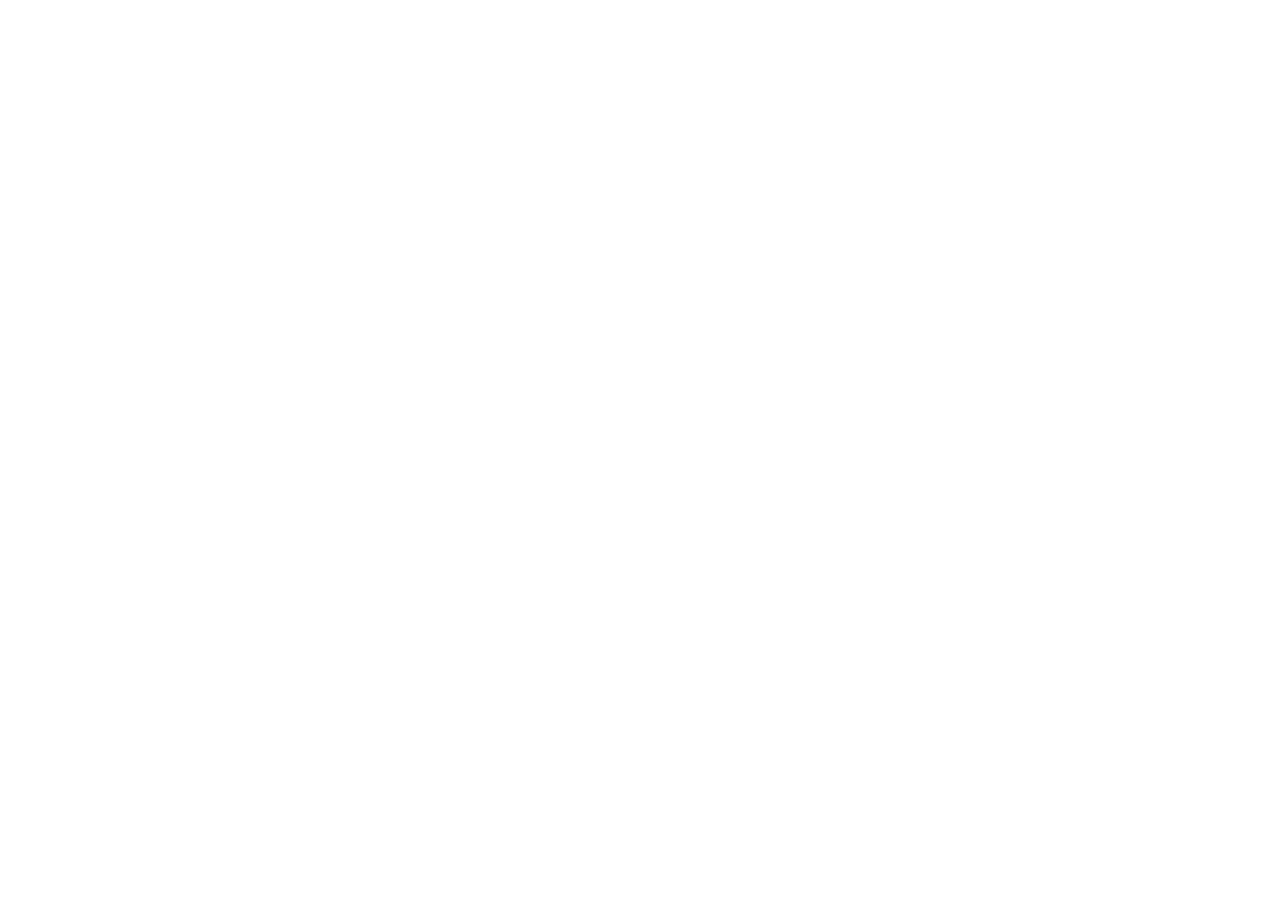
==== about.html @ 95937c4b "Design" ====
<!DOCTYPE html>
<html lang="en">

    <head>
        <meta charset="UTF-8">
        <meta http-equiv="X-UA-Compatible" content="IE=edge">
        <meta name="viewport" content="width=device-width, initial-scale=1.0">
        <title>Tech2etc Ecommerce Tutorial</title>
        <link rel="stylesheet" href="https://pro.fontawesome.com/releases/v5.10.0/css/all.css" />

        <link rel="stylesheet" href="style.css">
    </head>

    <body>

        <script src="script.js"></script>
    </body>

</html>
---- style.css ----
@import url("https://fonts.googleapis.com/css2?family=Spartan:wght@100;200;300;400;500;600;700;800;900&display=swap");
* {
  margin: 0;
  padding: 0;
  box-sizing: border-box;
  font-family: "Spartan", sans-serif;
}

html {
  scroll-behavior: smooth;
}

/* Global Styles */

h1 {
  font-size: 50px;
  line-height: 64px;
  color: #222;
}

h2 {
  font-size: 46px;
  line-height: 54px;
  color: #222;
}

h4 {
  font-size: 20px;
  color: #222;
}

h6 {
  font-weight: 700;
  font-size: 12px;
}

p {
  font-size: 16px;
  color: #465b52;
  margin: 15px 0 20px 0;
}

.section-p1 {
  padding: 40px 80px;
}

.section-m1 {
  margin: 40px 0;
}

body {
  width: 100%;
}
#header {
  display: flex;
  align-items: center;
  justify-content: space-between;
  padding: 20px 80px;
  background: #e3e6f3;
  box-shadow: 0 5px 15px rgba(0, 0, 0, 0.6);
}
#navbar {
  display: flex;
  align-items: center;
  justify-content: space-between;
}
#navbar li {
  list-style: none;
  padding: 0 20px;
}
#navbar li a{
  text-decoration: none;
  font-size: 16px;
  font-weight: 600;
  color: #1a1a1a;
  transition: 0.3 ease;
}
#navbar li a:hover,
#navbar li a.active
{
  color:#088178;
}
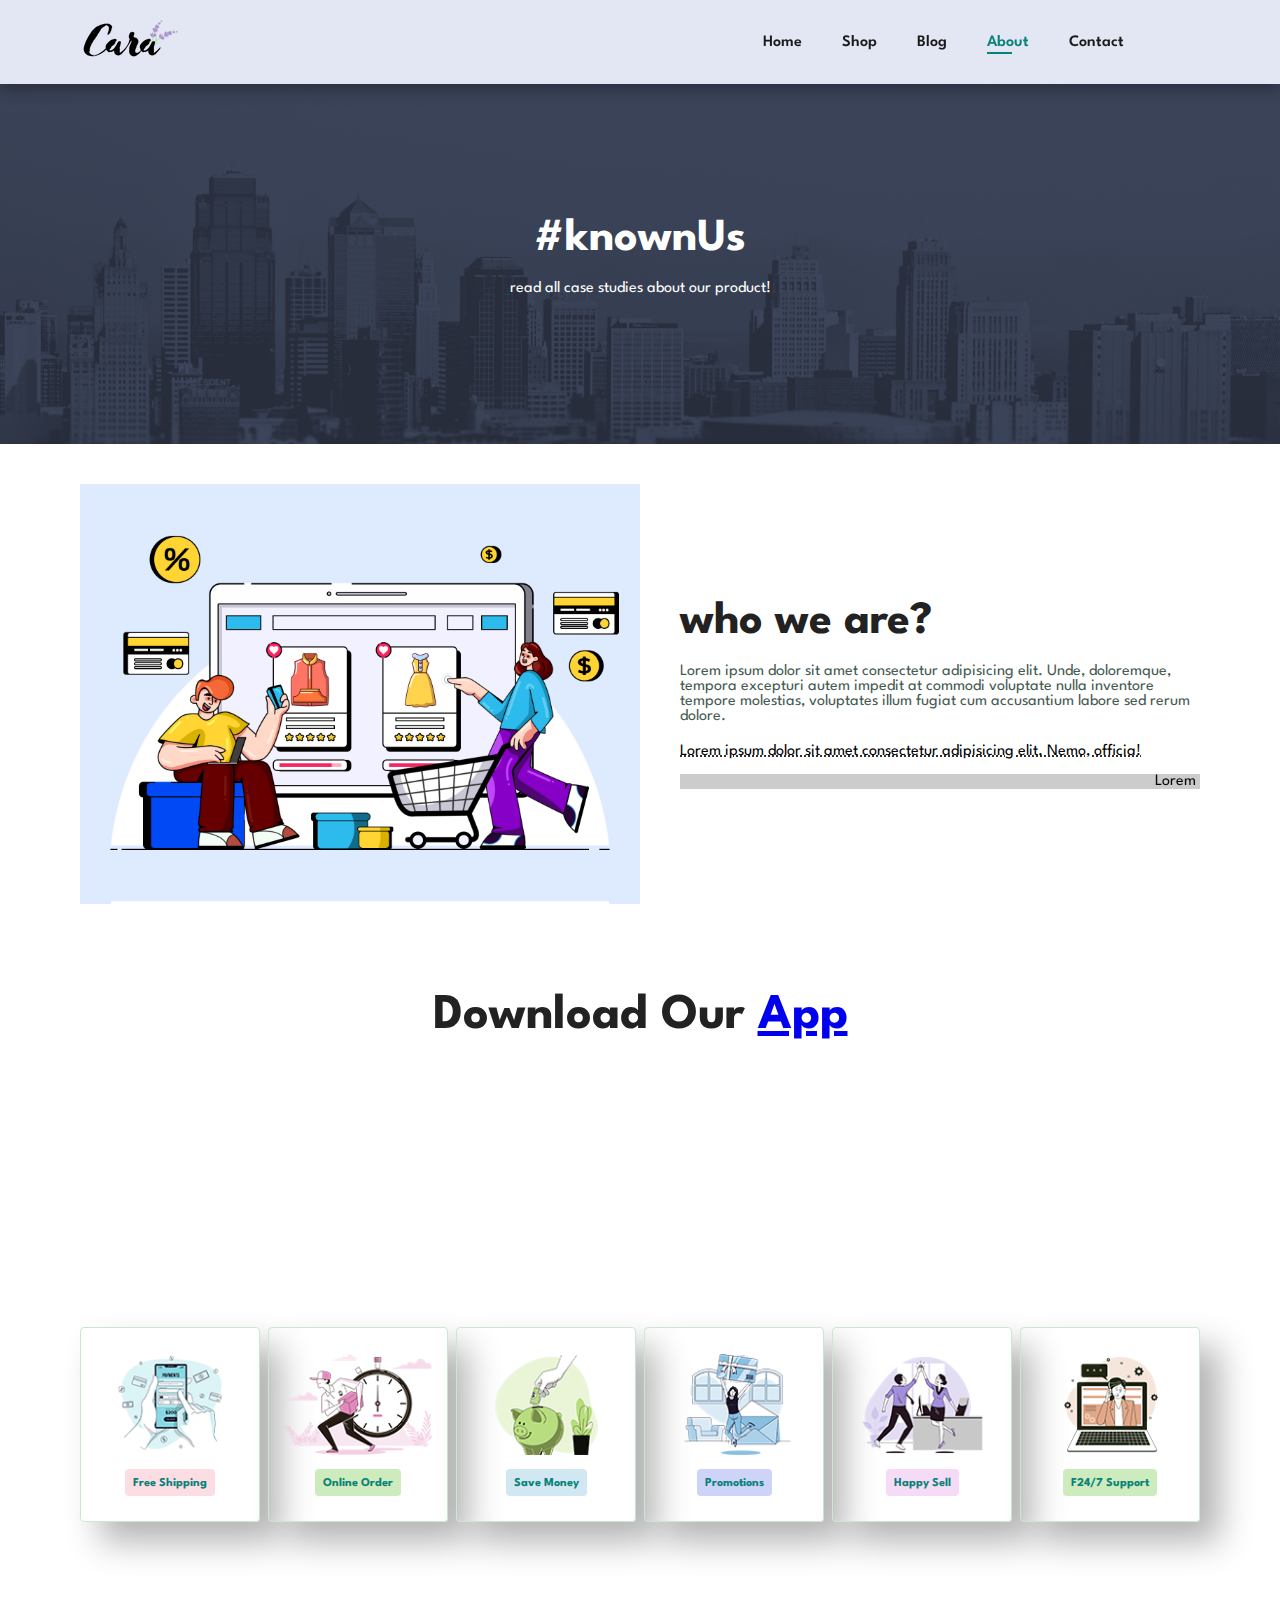
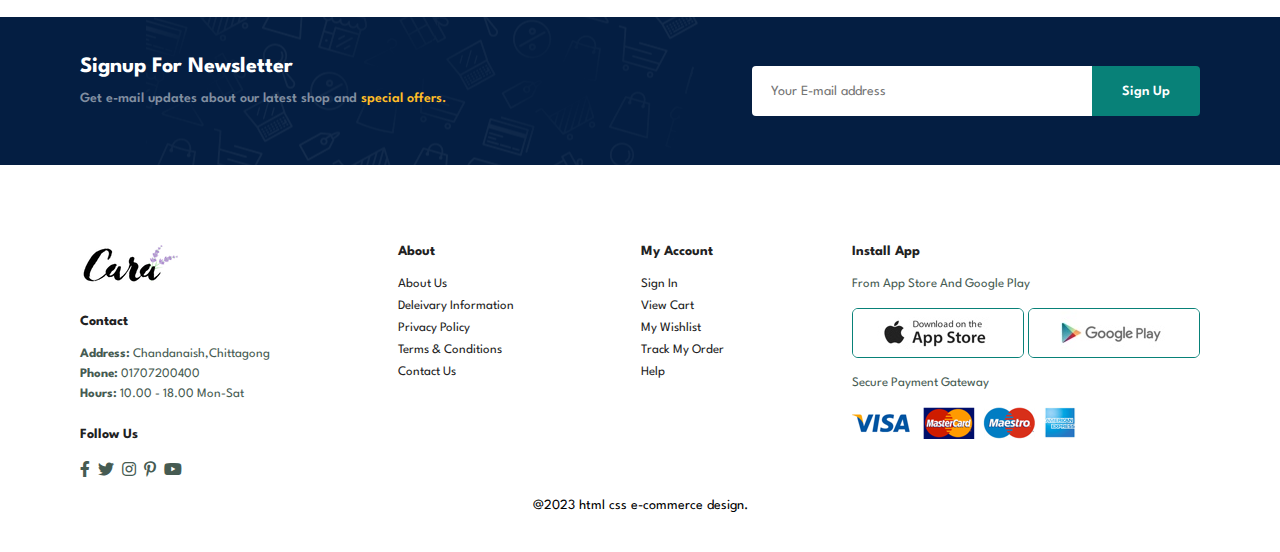
==== commit 718c6206: "Design" ====
--- a/about.html
+++ b/about.html
@@ -1,19 +1,156 @@
 <!DOCTYPE html>
 <html lang="en">
+  <head>
+    <meta charset="UTF-8" />
+    <meta http-equiv="X-UA-Compatible" content="IE=edge" />
+    <meta name="viewport" content="width=device-width, initial-scale=1.0" />
+    <title>Tech2etc Ecommerce Tutorial</title>
+    <link
+      rel="stylesheet"
+      href="https://pro.fontawesome.com/releases/v5.10.0/css/all.css"
+    />
 
-    <head>
-        <meta charset="UTF-8">
-        <meta http-equiv="X-UA-Compatible" content="IE=edge">
-        <meta name="viewport" content="width=device-width, initial-scale=1.0">
-        <title>Tech2etc Ecommerce Tutorial</title>
-        <link rel="stylesheet" href="https://pro.fontawesome.com/releases/v5.10.0/css/all.css" />
+    <link rel="stylesheet" href="style.css" />
+  </head>
 
-        <link rel="stylesheet" href="style.css">
-    </head>
+  <body>
+    <section id="header">
+      <a href="#">
+        <img src="img/logo.png" class="logo" alt="" />
+      </a>
+      <div>
+        <ul id="navbar">
+          <li><a href="index.html">Home</a></li>
+          <li><a href="shop.html">Shop</a></li>
+          <li><a href="blog.html" >Blog</a></li>
+          <li><a href="about.html" class="active">About</a></li>
+          <li><a href="contact.html">Contact</a></li>
+          <li>
+            <a href="cart.html" id="lg-bag"
+              ><i class="far fa-shopping-bag"></i
+            ></a>
+          </li>
+          <a href="#" id="close"><i class="far fa-times"></i></a>
+        </ul>
+      </div>
+      <div id="mobile">
+        <a href="cart.html"><i class="far fa-shopping-bag"></i></a>
+        <i id="bar" class="fas fa-outdent"></i>
+      </div>
+    </section>
+    <section id="page-header" class="about-header">
+      <h2>#knownUs</h2>
 
-    <body>
+      <p>read all case studies about our product!</p>
+    </section>
+   
+<section id="about-head" class="section-p1">
+<img src="img/about/a6.jpg" alt="">
+<div>
+    <h2>
+        who we are?
+    </h2>
+    <p>Lorem ipsum dolor sit amet consectetur adipisicing elit. Unde, doloremque, tempora excepturi autem impedit at commodi voluptate nulla inventore tempore molestias, voluptates illum fugiat cum accusantium labore sed rerum dolore.</p>
+    <abbr title="">
+        Lorem ipsum dolor sit amet consectetur adipisicing elit. Nemo, officia!
+    </abbr>
+    <br><br>
+    <marquee bgcolor="#ccc" loop="-1" scrollamount="5" width="100%">
+        Lorem ipsum dolor sit amet consectetur adipisicing elit. Nemo, officia!
+    </marquee>
 
-        <script src="script.js"></script>
-    </body>
+</div>
+</section>
+     <section id="about-app" class="section-p1">
+         <h1>Download Our <a href="#">App</a></h1>
+         <div class="video">
+            <video autoplay muted loop src="img/about/1.mp4"></video>
+         </div>
+     </section>
+     <section id="feature" class="section-p1">
+        <div class="fe-box">
+          <img src="img/features/f1.png" alt="" />
+          <h6>Free Shipping</h6>
+        </div>
+        <div class="fe-box">
+          <img src="img/features/f2.png" alt="" />
+          <h6>Online Order</h6>
+        </div>
+        <div class="fe-box">
+          <img src="img/features/f3.png" alt="" />
+          <h6>Save Money</h6>
+        </div>
+        <div class="fe-box">
+          <img src="img/features/f4.png" alt="" />
+          <h6>Promotions</h6>
+        </div>
+        <div class="fe-box">
+          <img src="img/features/f5.png" alt="" />
+          <h6>Happy Sell</h6>
+        </div>
+        <div class="fe-box">
+          <img src="img/features/f6.png" alt="" />
+          <h6>F24/7 Support</h6>
+        </div>
+      </section>
+      <section id="newsletter" class="section-p1 section-m1">
+        <div class="newstext">
+          <h4>Signup For Newsletter</h4>
+          <p>Get e-mail updates about our latest shop and <span>special offers.</span> </p>
+        </div>
+        <div class="form">
+          <input type="text" placeholder="Your E-mail address"/>
+          <button class="normal">Sign Up</button>
+        </div>
+      </section>
+    <footer class="section-p1">
+      <div class="col">
+        <img src="img/logo.png" class="logo" alt="" />
+        <h4>Contact</h4>
+        <p><strong>Address:</strong> Chandanaish,Chittagong</p>
+        <p><strong>Phone:</strong> 01707200400</p>
+        <p><strong>Hours:</strong> 10.00 - 18.00 Mon-Sat</p>
 
-</html>+        <div class="follow">
+          <h4>Follow Us</h4>
+          <div class="icon">
+            <i class="fab fa-facebook-f"></i>
+            <i class="fab fa-twitter"></i>
+            <i class="fab fa-instagram"></i>
+            <i class="fab fa-pinterest-p"></i>
+            <i class="fab fa-youtube"></i>
+          </div>
+        </div>
+      </div>
+      <div class="col">
+        <h4>About</h4>
+        <a href="#">About Us</a>
+        <a href="#">Deleivary Information</a>
+        <a href="#">Privacy Policy</a>
+        <a href="#">Terms & Conditions</a>
+        <a href="#">Contact Us</a>
+      </div>
+      <div class="col">
+        <h4>My Account</h4>
+        <a href="#">Sign In </a>
+        <a href="#">View Cart</a>
+        <a href="#">My Wishlist</a>
+        <a href="#">Track My Order</a>
+        <a href="#">Help</a>
+      </div>
+      <div class="col install">
+        <h4>Install App</h4>
+        <p>From App Store And Google Play</p>
+        <div class="row">
+          <img src="img/pay/app.jpg" alt="" />
+          <img src="img/pay/play.jpg" alt="" />
+        </div>
+        <p>Secure Payment Gateway</p>
+        <img src="img/pay/pay.png" alt="" />
+      </div>
+      <div class="copyright">@2023 html css e-commerce design.</div>
+    </footer>
+
+    <script src="script.js"></script>
+  </body>
+</html>
--- a/style.css
+++ b/style.css
@@ -47,17 +47,46 @@
 .section-m1 {
   margin: 40px 0;
 }
+button.normal {
+  font-size: 14px;
+  font-weight: 600;
+  padding: 15px 30px;
+  color: #000;
+  background-color: #fff;
+  border-radius: 4px;
+  cursor: pointer;
+  border: none;
+  outline: none;
+  transition: 0.2s;
+}
+button.white {
+  font-size: 13px;
+  font-weight: 600;
+  padding: 11px 18px;
+  color: #fff;
+  background-color: transparent;
+
+  cursor: pointer;
+  border: 1px solid #fff;
+  outline: none;
+  transition: 0.2s;
+}
 
 body {
   width: 100%;
 }
+/*===== header*/
 #header {
   display: flex;
   align-items: center;
   justify-content: space-between;
   padding: 20px 80px;
   background: #e3e6f3;
-  box-shadow: 0 5px 15px rgba(0, 0, 0, 0.6);
+  box-shadow: 0 5px 15px rgba(0, 0, 0, 0.3);
+  z-index: 999;
+  position: sticky;
+  top: 0;
+  left: 0;
 }
 #navbar {
   display: flex;
@@ -67,8 +96,9 @@
 #navbar li {
   list-style: none;
   padding: 0 20px;
-}
-#navbar li a{
+  position: relative;
+}
+#navbar li a {
   text-decoration: none;
   font-size: 16px;
   font-weight: 600;
@@ -76,7 +106,854 @@
   transition: 0.3 ease;
 }
 #navbar li a:hover,
-#navbar li a.active
+#navbar li a.active {
+  color: #088178;
+}
+#navbar li a.active::after,
+#navbar li a:hover::after {
+  content: " ";
+  width: 30%;
+  height: 2px;
+  background: #088178;
+  position: absolute;
+  bottom: -4px;
+  left: 20px;
+}
+/*===== header end*/
+/*===== hero section start*/
+#hero {
+  background-image: url("img/hero4.png");
+  height: 90vh;
+  width: 100%;
+  background-size: cover;
+  background-position: top 25% right 0;
+  padding: 0 80px;
+  display: flex;
+  flex-direction: column;
+  align-items: flex-start;
+  justify-content: center;
+}
+#hero h4 {
+  padding-bottom: 15px;
+}
+#hero h1 {
+  color: #088178;
+}
+#hero button {
+  background-image: url("img/button.png");
+  background-color: transparent;
+  color: #088178;
+  border: 0;
+  padding: 14px 80px 14px 65px;
+  background-repeat: no-repeat;
+  cursor: pointer;
+  font-weight: 700;
+  font-size: 15px;
+}
+/*===== hero section end*/
+/*===== feature section start*/
+#feature {
+  display: flex;
+  align-items: center;
+  justify-content: space-between;
+  flex-wrap: wrap;
+}
+#feature .fe-box {
+  width: 180px;
+  text-align: center;
+  padding: 25px 15px;
+  box-shadow: 20px 20px 34px rgba(0, 0, 0, 0.3);
+  border: 1px solid #cce7d0;
+  border-radius: 4px;
+  margin: 15px 0;
+}
+#feature .fe-box:nth-child(2) h6 {
+  background-color: #cdebbc;
+}
+#feature .fe-box:nth-child(3) h6 {
+  background-color: #d1e8f2;
+}
+#feature .fe-box:nth-child(4) h6 {
+  background-color: #cdd4f8;
+}
+#feature .fe-box:nth-child(5) h6 {
+  background-color: #f6dbf6;
+}
+#feature .fe-box:nth-child(6) h6 {
+  background-color: #cdebbc;
+}
+#feature .fe-box:hover {
+  box-shadow: 10px 10px 54px rgba(70, 62, 221, 0.1);
+}
+#feature .fe-box h6 {
+  display: inline-block;
+  padding: 9px 8px 6px 8px;
+  line-height: 1;
+  border-radius: 4px;
+  color: #088178;
+  background-color: #fddde4;
+}
+#feature .fe-box img {
+  width: 100%;
+  margin-bottom: 10px;
+}
+/*===== feature section end*/
+/*===== product1 section start*/
+#product1 {
+  text-align: center;
+}
+#product1 .pro-container {
+  display: flex;
+  align-items: center;
+  justify-content: space-between;
+  padding-top: 20px;
+  flex-wrap: wrap;
+}
+#product1 .pro {
+  width: 23%;
+  min-width: 250px;
+  padding: 10px 12px;
+  border: 1px solid #cce7d0;
+  border-radius: 25px;
+  cursor: pointer;
+  box-shadow: 20px 20px 30px rgba(0, 0, 0, 0.2);
+  margin: 15px 0;
+  transition: 0.2s ease;
+  position: relative;
+}
+#product1 .pro:hover {
+  box-shadow: 20px 20px 30px rgba(0, 0, 0, 0.6);
+}
+#product1 .pro img {
+  width: 100%;
+  border-radius: 20px;
+}
+#product1 .pro .des {
+  text-align: start;
+  padding: 10px 0;
+}
+#product1 .pro .des span {
+  color: #606063;
+  font-size: 12px;
+}
+#product1 .pro .des h5 {
+  padding-top: 7px;
+  color: #1a1a1a;
+  font-size: 14px;
+}
+#product1 .pro .des i {
+  font-size: 12px;
+  color: rgb(243, 181, 25);
+}
+#product1 .pro .des h4 {
+  padding-top: 7px;
+  font-size: 15px;
+  font-weight: 700;
+  color: #088178;
+}
+#product1 .pro .cart {
+  width: 40px;
+  height: 40px;
+  line-height: 40px;
+  border-radius: 50px;
+  background-color: #e8f6e8;
+  font-weight: 500;
+  color: #088178;
+  border: 1px solid #cce7d0;
+  position: absolute;
+  bottom: 20px;
+  right: 20px;
+}
+/*===== product1 section end*/
+/*===== banner section start*/
+#banner {
+  display: flex;
+  flex-direction: column;
+  justify-content: center;
+  align-items: center;
+  text-align: center;
+  background-image: url("img/banner/b2.jpg");
+  width: 100%;
+  height: 40vh;
+  background-size: cover;
+  background-position: center;
+}
+#banner h4 {
+  color: #fff;
+  font-size: 16px;
+}
+#banner h2 {
+  color: #fff;
+  font-size: 30px;
+  padding: 10px 0;
+}
+#banner h2 span {
+  color: #ef3636;
+}
+#banner button:hover {
+  background: #088178;
+  color: #fff;
+}
+/*===== banner section end*/
+/*===== sm-banner section start*/
+#sm-banner {
+  display: flex;
+  justify-content: space-between;
+  flex-wrap: wrap;
+}
+#sm-banner .banner-box {
+  display: flex;
+  flex-direction: column;
+  justify-content: center;
+  align-items: flex-start;
+  padding: 30px;
+  background-image: url("img/banner/b17.jpg");
+  min-width: 580px;
+  height: 50vh;
+  background-size: cover;
+  background-position: center;
+}
+#sm-banner .banner-box2 {
+  background-image: url("img/banner/b10.jpg");
+}
+#sm-banner .banner-box:hover button {
+  background: #088178;
+  border: 1px solid #088178;
+}
+#sm-banner h4 {
+  color: #fff;
+  font-size: 20px;
+  font-weight: 300;
+}
+#sm-banner h2 {
+  color: #fff;
+  font-size: 28px;
+  font-weight: 700;
+}
+#sm-banner span {
+  color: #fff;
+  font-size: 14px;
+  font-weight: 500;
+  padding-bottom: 15px;
+}
+/*===== sm-banner section end*/
+/*===== banner3 section starr*/
+#banner3 {
+  display: flex;
+  justify-content: space-between;
+  flex-wrap: wrap;
+  padding: 0 80px;
+}
+#banner3 .banner-box {
+  display: flex;
+  flex-direction: column;
+  justify-content: center;
+  align-items: flex-start;
+  padding: 20px;
+  background-image: url("img/banner/b7.jpg");
+  min-width: 30%;
+  height: 30vh;
+  background-size: cover;
+  background-position: center;
+  margin-bottom: 20px;
+}
+#banner3 .banner-box2 {
+  background-image: url("img/banner/b4.jpg");
+}
+#banner3 .banner-box3 {
+  background-image: url("img/banner/b18.jpg");
+}
+#banner3 h2 {
+  color: #fff;
+  font-weight: 900;
+  font-size: 22px;
+}
+#banner3 h3 {
+  color: #ec544e;
+  font-weight: 800;
+  font-size: 15px;
+}
+/*===== banner3 section end*/
+/*===== newsletter section start*/
+#newsletter {
+  display: flex;
+  justify-content: space-between;
+  flex-wrap: wrap;
+  align-items: center;
+  background-image: url("img/banner/b14.png");
+  background-repeat: no-repeat;
+  background-position: 20% 30%;
+  background-color: #041e42;
+}
+#newsletter h4 {
+  font-size: 22px;
+  font-weight: 700;
+  color: #fff;
+}
+#newsletter p {
+  font-size: 14px;
+  font-weight: 600;
+  color: #818ea0;
+}
+#newsletter p span {
+  color: #ffbd27;
+}
+#newsletter input {
+  height: 3.125rem;
+  padding: 0 1.25em;
+  font-size: 14px;
+  width: 100%;
+  border: 1px solid transparent;
+  border-radius: 4px;
+  outline: none;
+  border-top-right-radius: 0;
+  border-bottom-right-radius: 0;
+}
+#newsletter button {
+  background-color: #088178;
+  color: #fff;
+  white-space: nowrap;
+  border-top-left-radius: 0;
+  border-bottom-left-radius: 0;
+}
+#newsletter .form {
+  display: flex;
+  width: 40%;
+}
+/*===== newsletter section end*/
+/*===== fotter section start*/
+footer {
+  display: flex;
+  flex-wrap: wrap;
+  justify-content: space-between;
+}
+footer .col {
+  display: flex;
+  flex-direction: column;
+  align-items: flex-start;
+  margin-bottom: 20px;
+}
+footer p {
+  font-size: 13px;
+  margin: 0 0 8px 0;
+}
+footer .logo {
+  margin-bottom: 30px;
+}
+footer h4 {
+  font-size: 14px;
+  padding-bottom: 20px;
+}
+
+footer a {
+  font-size: 13px;
+  text-decoration: none;
+  color: #222;
+  margin-bottom: 10px;
+}
+
+footer .follow {
+  margin-top: 20px;
+}
+footer .follow i {
+  color: #465b52;
+  padding-right: 4px;
+  cursor: pointer;
+}
+footer .install .row img {
+  border: 1px solid #088178;
+  border-radius: 6px;
+}
+footer .install img {
+  margin: 10px 0 15px 0;
+}
+footer .follow i:hover,
+footer a:hover {
+  color: #088178;
+}
+footer .copyright {
+  width: 100%;
+  text-align: center;
+  font-size: 14px;
+}
+/*===== fotter section end*/
+#mobile {
+  display: none;
+  align-items: center;
+}
+#close {
+  display: none;
+}
+/*===== media quary start*/
+@media (max-width: 799px) {
+  #navbar {
+    display: flex;
+    flex-direction: column;
+    align-items: flex-start;
+    justify-content: flex-start;
+    position: fixed;
+    top: 0;
+    right: -300px;
+    height: 100vh;
+    width: 300px;
+    background-color: #e3e6f3;
+    box-shadow: 0 40px 60px rgba(0, 0, 0, 0.1);
+    padding: 80px 0 0 10px;
+    transition: 0.3s;
+  }
+  #navbar.active {
+    right: 0px;
+  }
+  #navbar li {
+    margin-bottom: 25px;
+  }
+  #mobile {
+    display: flex;
+    align-items: center;
+  }
+  #mobile i {
+    color: #1a1a1a;
+    font-size: 24px;
+    padding-left: 20px;
+  }
+  #close {
+    position: absolute;
+    top: 30px;
+    left: 30px;
+    color: #222;
+    font-size: 24px;
+    display: initial;
+  }
+  #lg-bag {
+    display: none;
+  }
+  #hero {
+    height: 70vh;
+    background-position: top 30% right 30%;
+    padding: 0 80px;
+  }
+  #feature {
+    justify-content: center;
+  }
+  #feature .fe-box {
+    margin: 15px 15px;
+  }
+  #product1 .pro-container {
+    justify-content: center;
+  }
+  #banner {
+    height: 20vh;
+  }
+  #sm-banner .banner-box {
+    min-width: 100%;
+    height: 30vh;
+  }
+  #banner3 {
+    padding: 0 40px;
+  }
+  #banner3 .banner-box {
+    width: 28%;
+  }
+  #newsletter .form {
+    width: 70%;
+  }
+  /* contact page*/
+  #form-details{
+    padding: 40px;
+  }
+  #form-details form{
+    width: 50%;
+   }
+}
+@media (max-width: 477px) {
+  #header {
+    padding: 10px 30px;
+  }
+  h1 {
+    font-size: 38px;
+  }
+  h2 {
+    font-size: 32px;
+  }
+  #hero {
+    background-position: 55%;
+    padding: 0 20px;
+  }
+  #feature {
+    justify-content: space-between;
+  }
+  #feature .fe-box {
+    width: 155px;
+
+    margin: 0 0 15px 0;
+  }
+  #product1 .pro {
+    width: 100%;
+  }
+  #banner {
+    height: 40vh;
+  }
+  #sm-banner .banner-box {
+    height: 40vh;
+  }
+  #sm-banner .banner-box2 {
+    margin-top: 20px;
+  }
+  #banner3 {
+    padding: 0 20px;
+  }
+  #newsletter {
+    padding: 40px 20px;
+  }
+  #newsletter .form {
+    width: 100%;
+  }
+  footer .copyright {
+    text-align: start;
+  }
+  /*single screen product*/
+  #prodetails {
+    display: flex;
+    flex-direction: column;
+  }
+  #prodetails .sigle-pro-image {
+    width: 100%;
+    margin-right: 0px;
+  }
+  #prodetails .single-pro-details {
+    width: 100%;
+  }
+  /*blog screen product*/
+  #blog {
+    padding: 100px 20px 0 20px !important;
+  }
+  #blog .blog-box {
+    display: flex;
+    flex-direction: column;
+    align-items: flex-start;
+   
+  }
+  #blog .blog-img {
+    width: 100%;
+    margin-right: 0px;
+    margin-bottom: 30px;
+  }
+  #blog .blog-details {
+    width: 100%;
+  }
+  /*about page*/
+  #about-head{
+    flex-direction: column;
+   }
+#about-head img {
+  width: 100% !important;
+  margin-bottom: 20px;
+}
+#about-head div {
+ padding-left: 0px !important;
+}
+#about-app .video{
+  width: 100% !important;
+}
+/*contact page*/
+#contact-details{
+  flex-direction: column;
+}
+#contact-details .details {
+  width: 100% !important;
+  margin-bottom: 30px !important;
+}
+#contact-details .map {
+  width: 100% !important;
+ 
+}
+#form-details {
+ 
+  flex-wrap: wrap;
+  margin: 10px;
+  padding: 30px 10px;
+ 
+}
+#form-details form {
+  width: 100% !important;
+ margin-bottom: 30px !important;
+}
+}
+/*----start to shop page---*/
+/*---------- page-header start*/
+#page-header {
+  background-image: url("img/banner/b1.jpg");
+  width: 100%;
+  height: 40vh;
+  background-size: cover;
+  display: flex;
+  justify-content: center;
+  text-align: center;
+  flex-direction: column;
+  padding: 14px;
+}
+#page-header h2,
+#page-header p {
+  color: #fff;
+}
+/*---------- page-header end*/
+/*---------- pagination start*/
+#pagination {
+  text-align: center;
+}
+#pagination a {
+  text-decoration: none;
+  background-color: #088178;
+  padding: 15px 20px;
+  border-radius: 4px;
+  color: #fff;
+  font-weight: 600;
+}
+#pagination a i {
+  font-size: 16px;
+  font-weight: 600;
+}
+/*---------- pagination end*/
+/*   sproduct page */
+/*---start prodetails ---*/
+#prodetails {
+  display: flex;
+  margin-top: 20px;
+}
+#prodetails .sigle-pro-image {
+  width: 40%;
+  margin-right: 50px;
+}
+.small-img-group {
+  display: flex;
+  justify-content: space-between;
+}
+.small-img-col {
+  flex-basis: 24%;
+  cursor: pointer;
+}
+#prodetails .single-pro-details {
+  width: 50%;
+  padding-top: 30px;
+}
+#prodetails .single-pro-details h4 {
+  padding: 40px 0 20px 0;
+}
+#prodetails .single-pro-details h2 {
+  font-size: 26px;
+}
+#prodetails .single-pro-details select {
+  display: block;
+  padding: 5px 10px;
+  margin-bottom: 10px;
+}
+#prodetails .single-pro-details input {
+  width: 50px;
+  height: 47px;
+  padding-left: 10px;
+  font-size: 16px;
+  margin-right: 10px;
+}
+#prodetails .single-pro-details input:focus {
+  outline: none;
+}
+#prodetails .single-pro-details button {
+  background-color: #088178;
+  color: #fff;
+}
+#prodetails .single-pro-details span {
+  line-height: 25px;
+}
+
+/*---End prodetails ---*/
+/*---start blog ---*/
+#page-header.blog-header {
+  background-image: url("img/banner/b19.jpg");
+  width: 100%;
+  height: 40vh;
+  background-size: cover;
+  display: flex;
+  justify-content: center;
+  text-align: center;
+  flex-direction: column;
+  padding: 14px;
+}
+#blog {
+  padding: 150px 150px 0 150px;
+}
+#blog .blog-box {
+  display: flex;
+  align-items: center;
+  width: 100%;
+  position: relative;
+  padding-bottom: 90px;
+}
+#blog .blog-img {
+  margin-right: 40px;
+  width: 50%;
+}
+#blog img {
+  width: 100%;
+  height: 300px;
+  object-fit: cover;
+}
+#blog .blog-details {
+  width: 50%;
+}
+#blog .blog-details a {
+  text-decoration: none;
+  font-size: 11px;
+  color: #000;
+  font-weight: 700;
+  position: relative;
+  transition: 0.3s;
+}
+#blog .blog-details a::after {
+  content: "";
+  width: 50px;
+  height: 1px;
+  background-color: #000;
+  position: absolute;
+  top: 4px;
+  right: -60px;
+}
+#blog .blog-details a:hover {
+  color: #088178;
+}
+#blog .blog-details a:hover::after {
+  background-color: #088178;
+}
+#blog .blog-box h1 {
+  position: absolute;
+  top: -40px;
+  left: 0;
+  font-size: 70px;
+  font-weight: 700;
+  color: #c9cbce;
+  z-index: -9;
+}
+/*---End blog ---*/
+/*---start about page ---*/
+#page-header.about-header{
+  background-image: url("img/about/banner.png");
+}
+#about-head{
+  display: flex;
+  align-items: center;
+}
+#about-head img{
+  width: 50%;
+  height: auto;
+}
+#about-head div{
+  padding-left: 40px;
+}
+#about-app{
+  text-align: center;
+}
+#about-app .video{
+  width: 70%;
+  height: 100%;
+  margin: 30px auto 0 auto;
+}
+#about-app .video video{
+  width: 100%;
+  height: 100%;
+  border-radius: 20px;
+}
+/*---End about page ---*/
+/*---start contact  page ---*/
+#contact-details{
+  display: flex;
+  align-items: center;
+  justify-content: space-between;
+}
+#contact-details .details{
+  width: 40%;
+}
+#contact-details .details span,
+#form-details form span
 {
-  color:#088178;
-}
+font-size: 12px;
+}
+#contact-details .details h2,
+#form-details form h2
+{
+  font-size: 26px;
+  line-height: 35px;
+  padding: 20px 0;
+}
+#contact-details .details h3{
+  font-size: 16px;
+ padding-bottom: 15px;
+}
+#contact-details .details li{
+  list-style: none;
+  display: flex;
+  padding: 10px 0;
+}
+#contact-details .details li i{
+  font-size: 14px;
+  padding-right: 22px;
+}
+#contact-details .details li p{
+  font-size: 14px;
+  margin: 0;
+}
+#contact-details .map{
+  width: 55%;
+  height: 400px;
+}
+#contact-details .map iframe{
+  width: 100%;
+  height: 100%
+}
+#form-details{
+  display:flex;
+  justify-content: space-between;
+  margin: 30px;
+  padding:80px;
+  border: 1px solid #e1e1e1;
+}
+#form-details form{
+  width: 65%;
+  display: flex;
+  flex-direction: column;
+  align-items: flex-start;
+}
+#form-details form input,
+#form-details form textarea
+{
+  width:100%;
+  padding: 12px 15px;
+  outline: none;
+  margin-bottom: 20px;
+  border: 1px solid #e1e1e1;
+}
+#form-details form button{
+  background-color: #088178;
+  color: #fff;
+}
+#form-details .people div{
+  padding-bottom: 20px;
+  display: flex;
+  align-items: flex-start;
+}
+#form-details .people div img{
+  width: 65px;
+  height: 65px;
+  object-fit: cover;
+  margin-right: 15px;
+}
+#form-details .people div p{
+margin: 0;
+font-size: 13px;
+line-height: 25px;
+}
+#form-details .people div p span{
+display: block;
+  font-size: 16px;
+  font-weight:600;
+  color:#000;
+  }
+/*---End contact page ---*/
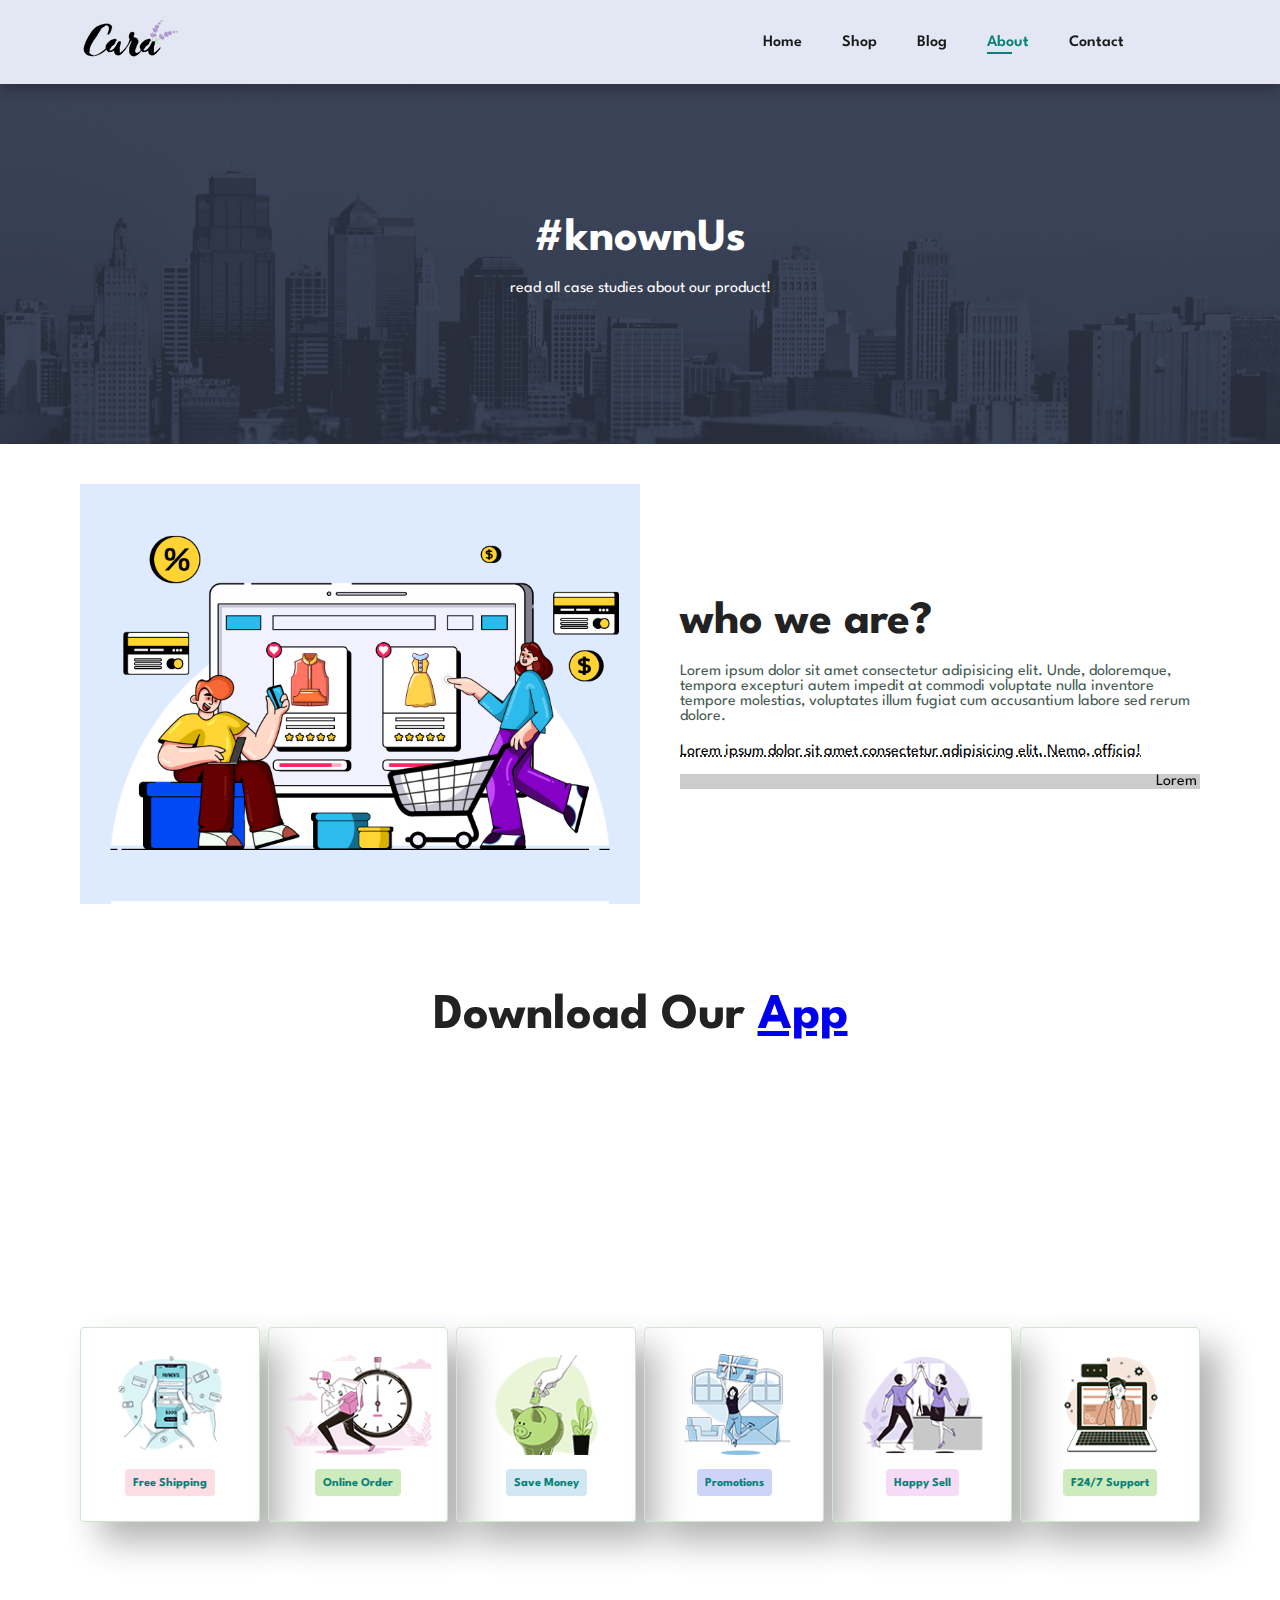
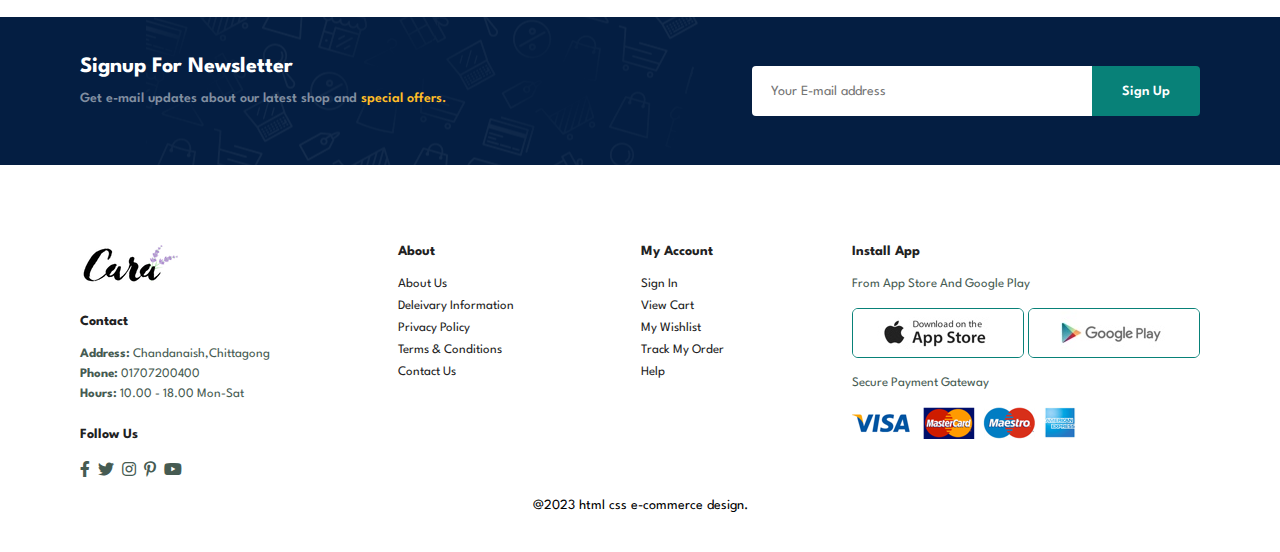
==== commit 420d7ca8: "first commit" ====
--- a/about.html
+++ b/about.html
@@ -4,7 +4,7 @@
     <meta charset="UTF-8" />
     <meta http-equiv="X-UA-Compatible" content="IE=edge" />
     <meta name="viewport" content="width=device-width, initial-scale=1.0" />
-    <title>Tech2etc Ecommerce Tutorial</title>
+    <title> Ecommerce Design</title>
     <link
       rel="stylesheet"
       href="https://pro.fontawesome.com/releases/v5.10.0/css/all.css"
--- a/style.css
+++ b/style.css
@@ -678,6 +678,19 @@
   width: 100% !important;
  margin-bottom: 30px !important;
 }
+/*cart 
+*/
+#cart-add {
+  flex-direction: column;
+}
+#coupon{
+  width: 100% !important;
+}
+#subtotal {
+  width: 100% !important;
+ 
+  padding: 20px !important;
+}
 }
 /*----start to shop page---*/
 /*---------- page-header start*/
@@ -957,3 +970,102 @@
   color:#000;
   }
 /*---End contact page ---*/
+/*---start cart page ---*/
+#cart{
+  overflow-x: auto;
+}
+#cart table{
+  width: 100%;
+  border-collapse: collapse;
+  table-layout: fixed;
+  white-space: nowrap;
+}
+#cart table img{
+  width: 70px;
+}
+#cart table td:nth-child(1){
+  width: 100px;
+  text-align: center;
+}
+#cart table td:nth-child(2){
+  width: 150px;
+  text-align: center;
+}
+#cart table td:nth-child(3){
+  width: 250px;
+  text-align: center;
+}
+#cart table td:nth-child(4),
+#cart table td:nth-child(5),
+#cart table td:nth-child(6)
+{
+  width: 150px;
+  text-align: center;
+}
+#cart table td:nth-child(5) input{
+  width: 70px;
+  padding: 10px 5px 10px 15px;
+}
+#cart table thead{
+  border: 1px solid #e2e9e1;
+  border-left: none;
+  border-right: none;
+}
+#cart table thead td{
+  font-weight:700;
+  text-transform: uppercase;
+  font-size:13px;
+  padding: 18px 0;
+}
+#cart table tbody tr td{
+  padding-top: 15px;
+}
+#cart table tbody td{
+  font-size: 13px;
+}
+#cart-add{
+  display: flex;
+  flex-wrap: wrap;
+  justify-content: space-between;
+}
+ #coupon{
+width: 50%;
+margin-bottom: 30px;
+}
+#coupon h3,
+#subtotal h3
+{
+  padding-bottom: 8px;
+}
+#coupon input{
+  padding: 10px 20px;
+  outline: none;
+  width: 60%;
+  margin-right: 10px;
+  border:1px solid #e2e9e2;
+}
+#coupon button,
+#subtotal button
+{
+  background-color: #088178;
+  color:#fff;
+  padding: 12px 20px;
+}
+#subtotal{
+  width: 50%;
+  margin-bottom: 30px;
+  border:1px solid #e2e9e1;
+  padding:30px;
+}
+#subtotal table{
+  border-collapse: collapse;
+  width: 100%;
+  margin-bottom: 20px;
+}
+#subtotal table td{
+  width: 50%;
+ font-size: 13px;
+  border:1px solid #e2e9e1;
+  padding:10px;
+}
+/*---end cart page ---*/
